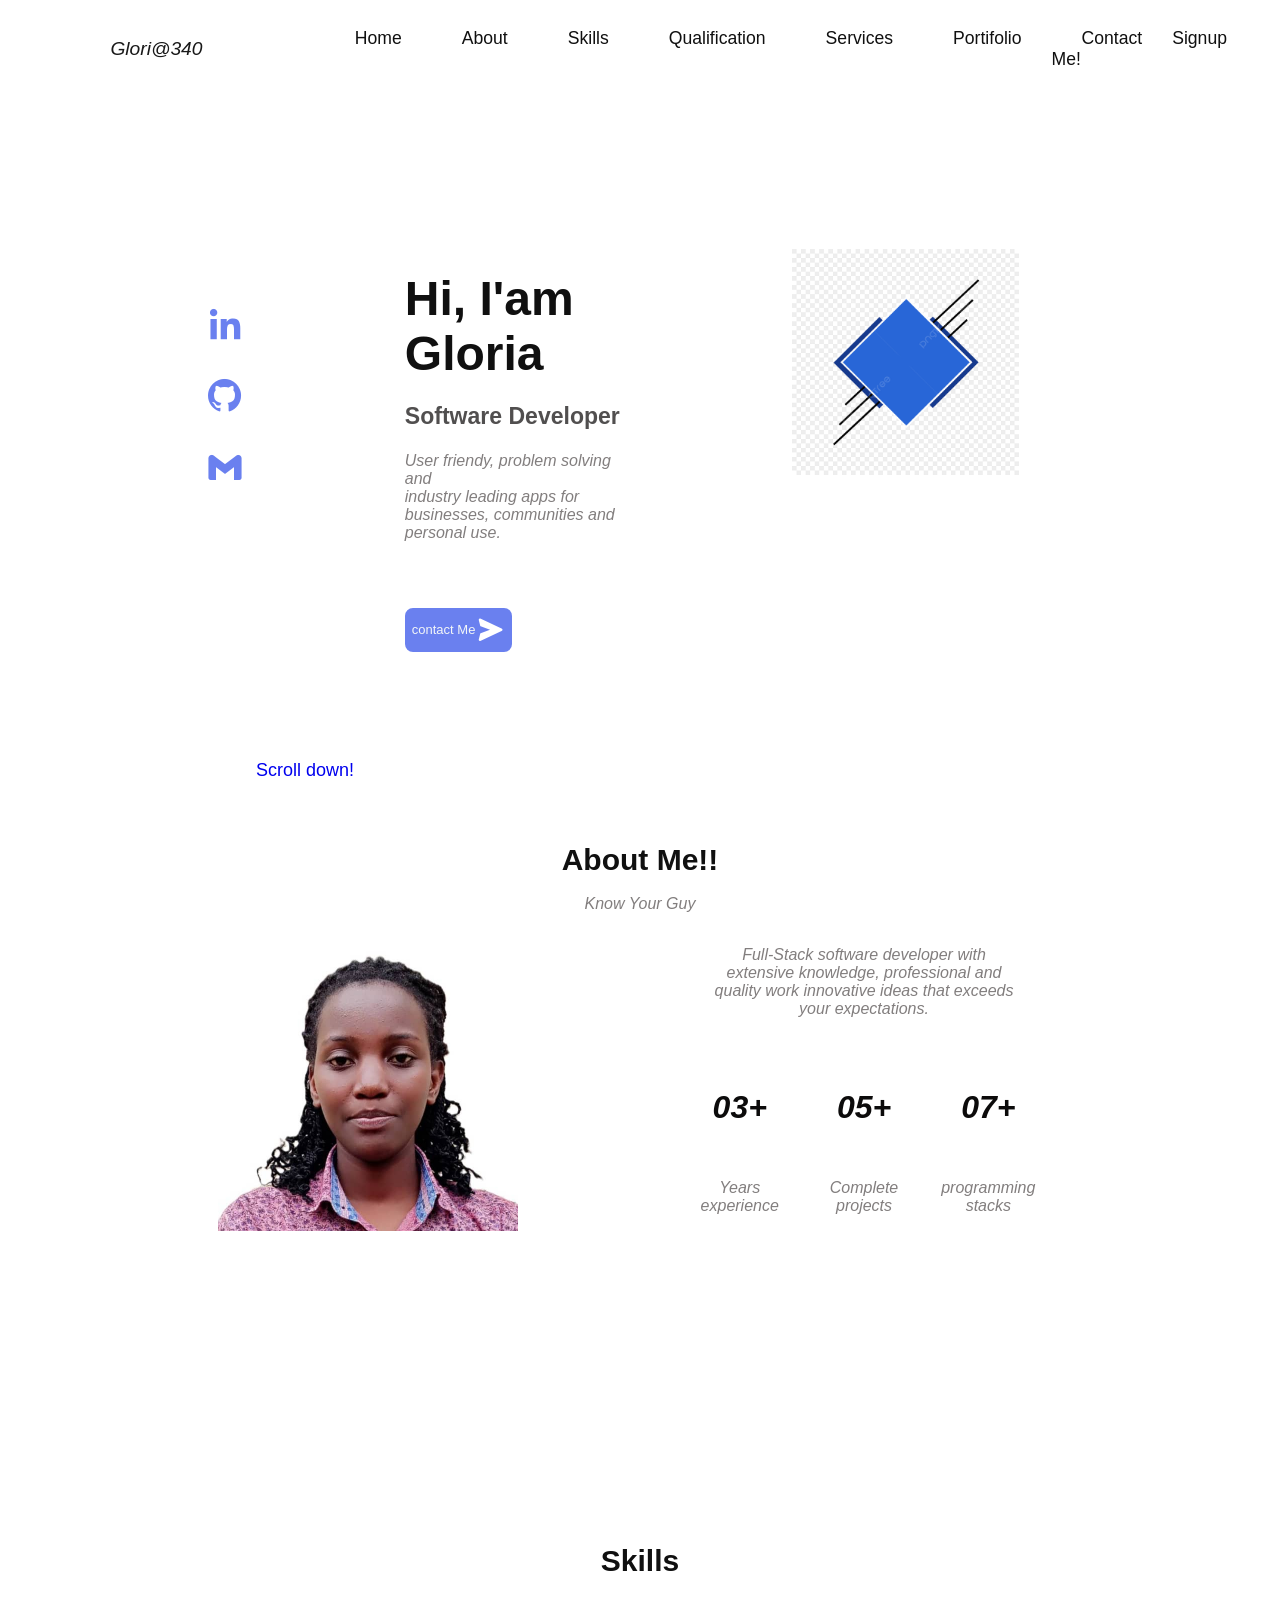
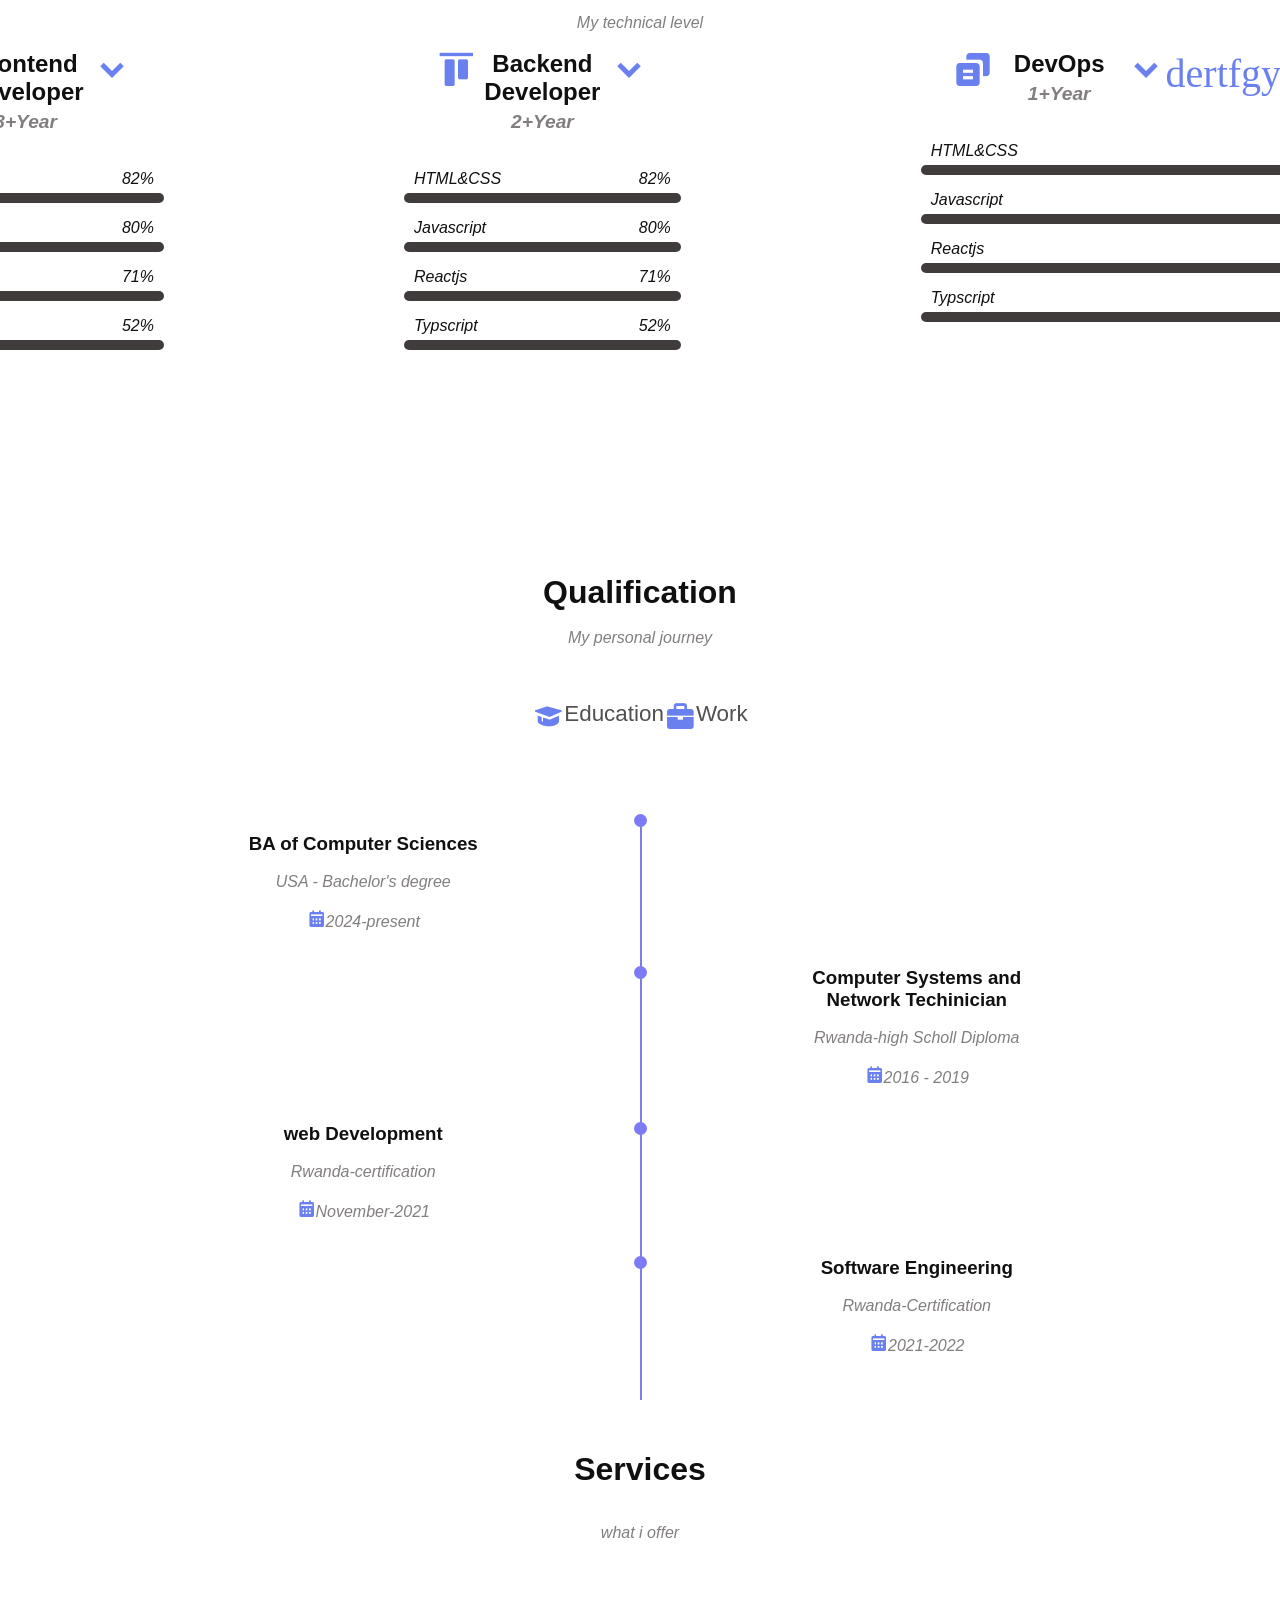
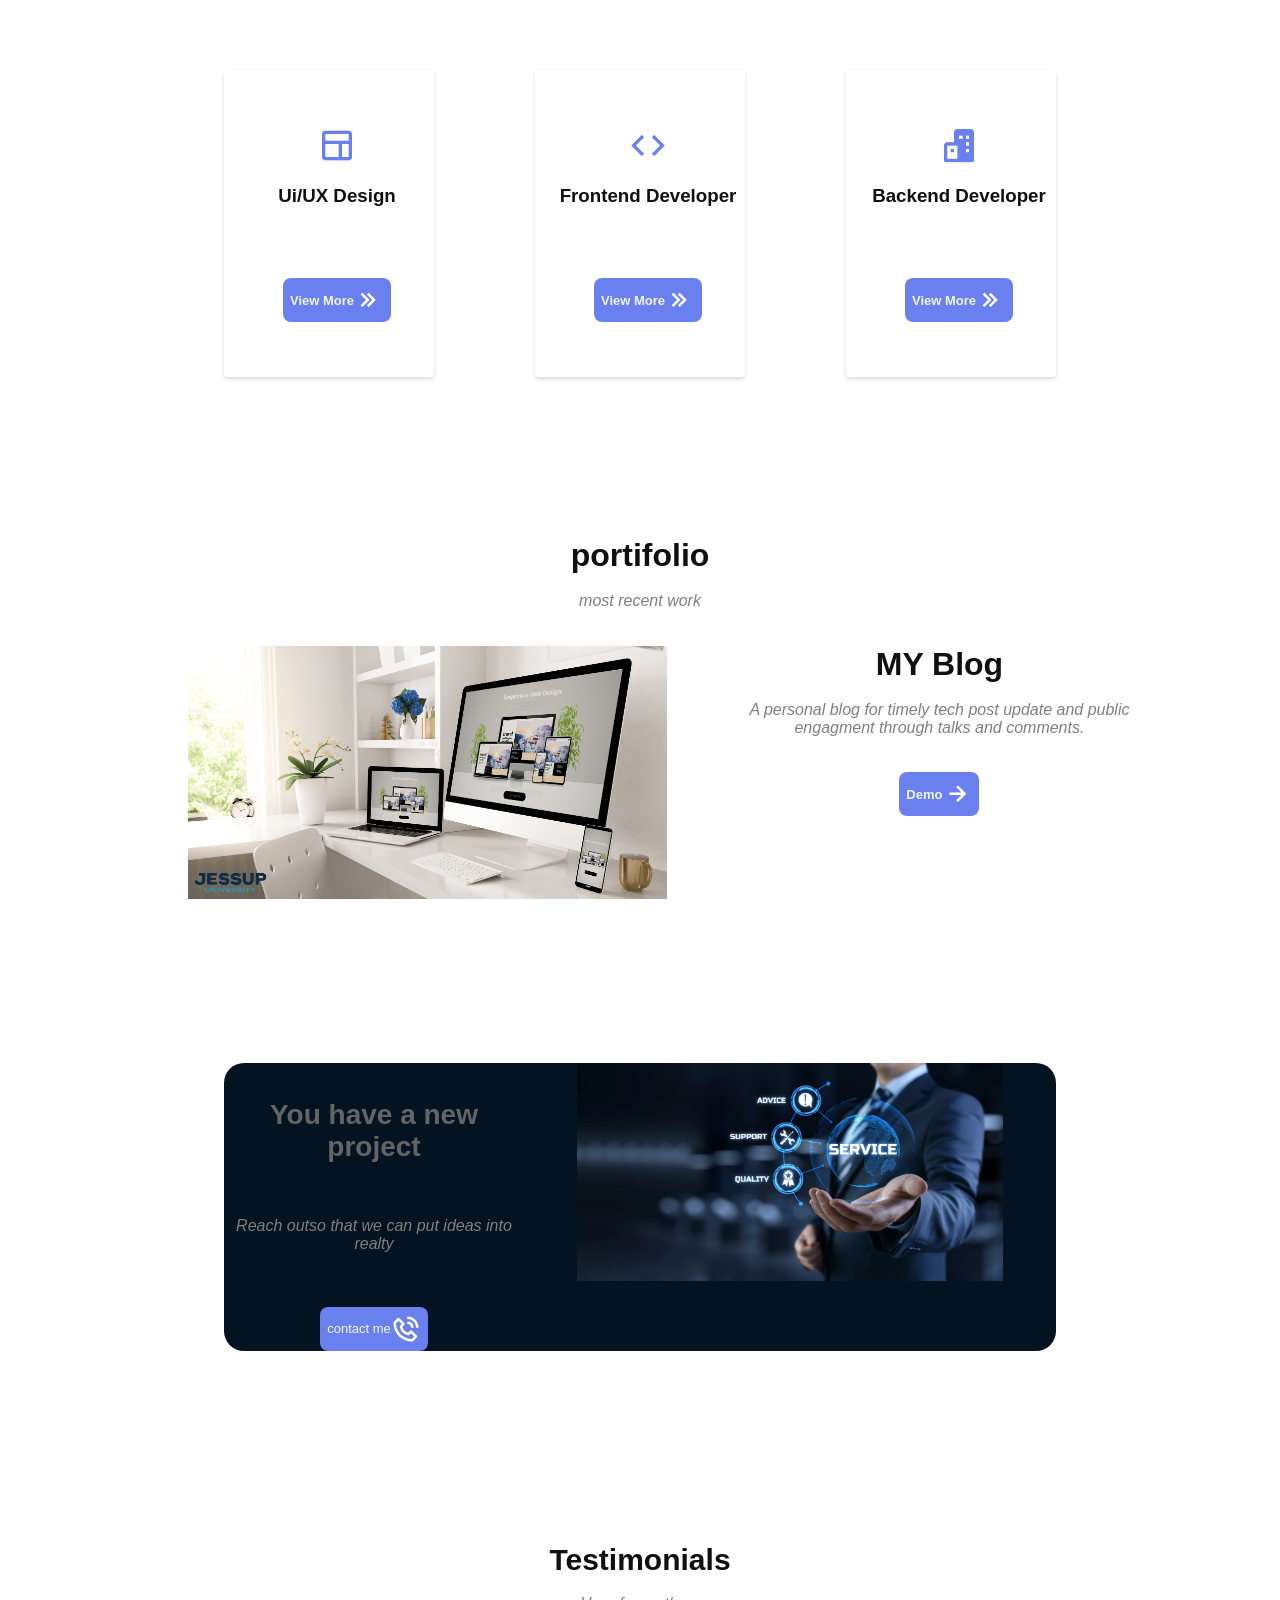
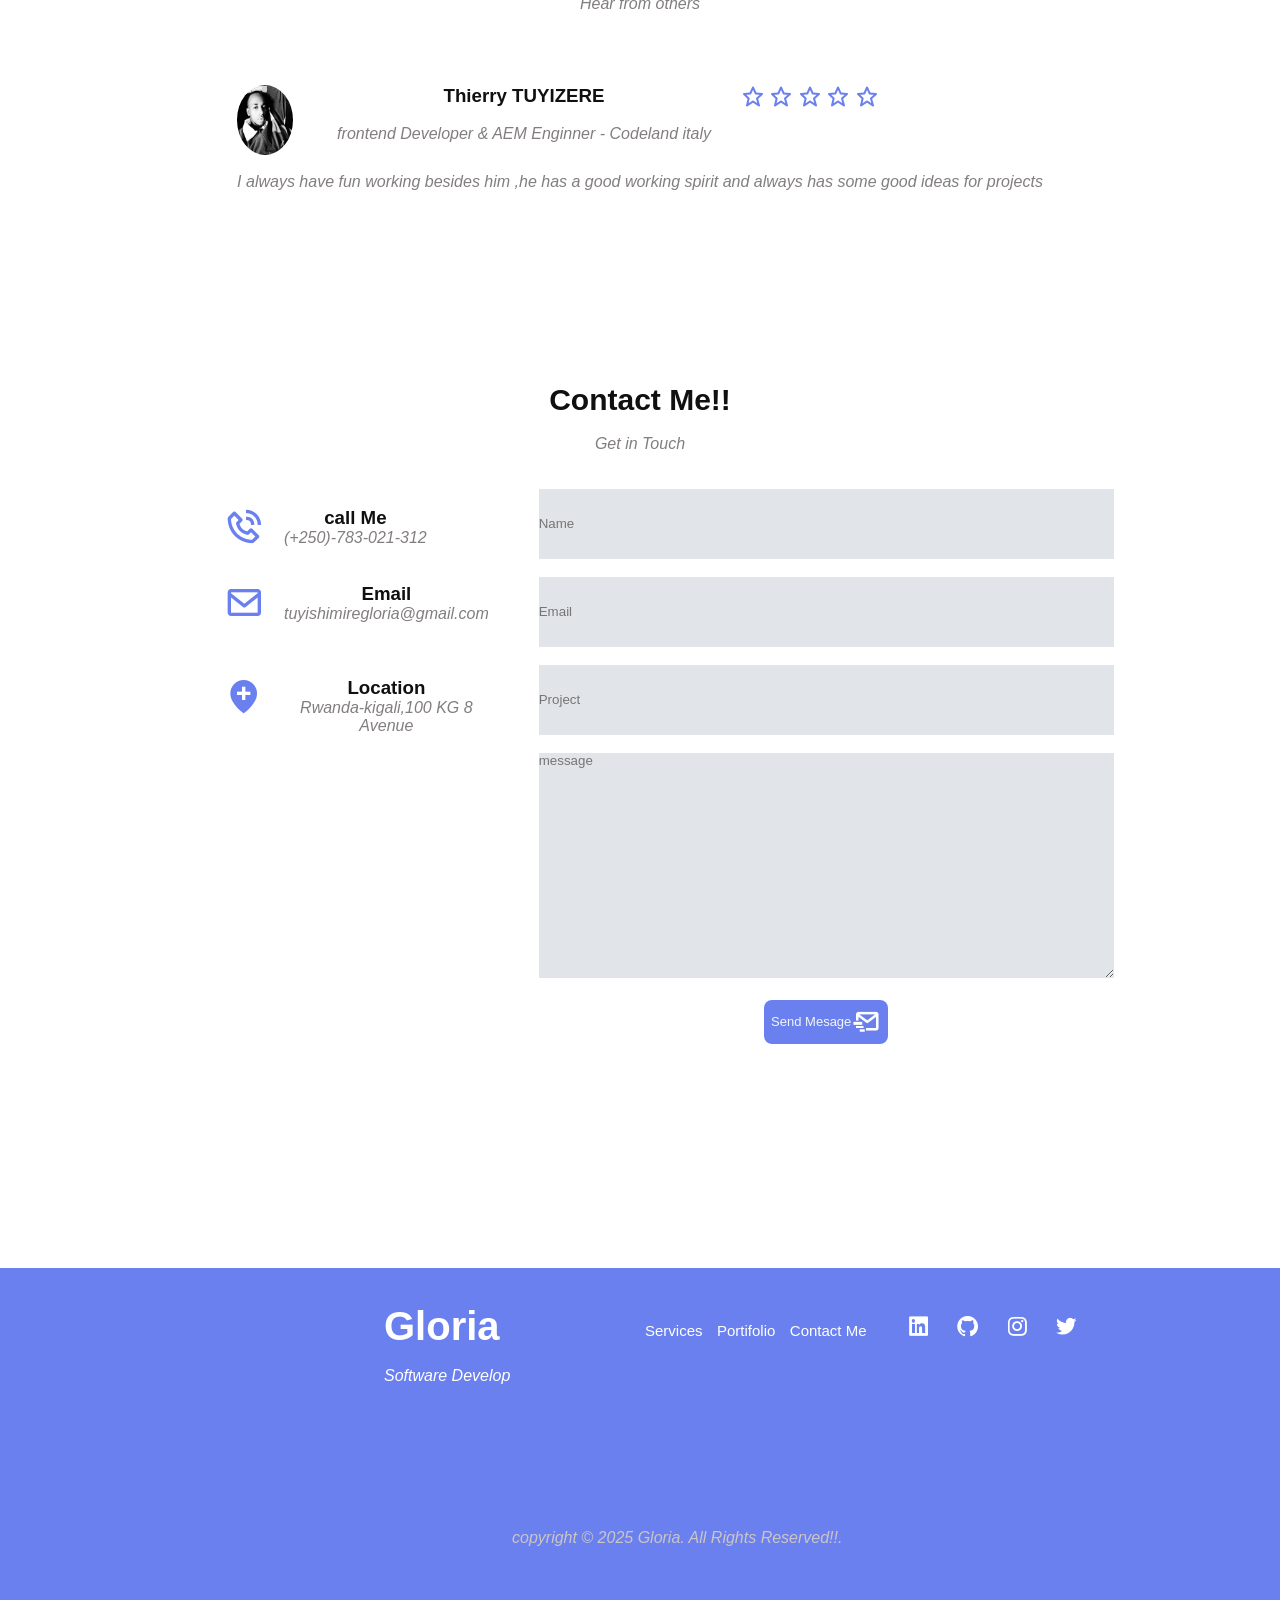
==== assets/index.html @ 60cc8ce3 "Added new stylesheet for the homepage" ====
<!DOCTYPE html>
<html lang="en">
<head>
    <meta charset="UTF-8">
    <meta name="viewport" content="width=device-width, initial-scale=1.0">
    <title>MY Bland</title>
    <link rel="stylesheet" href="index.css">
</head>
<body>

    <meta charset="UTF-8">
    <meta name="viewport" content="width=device-width, initial-scale=1.0">
    <title>coffee website</title> 
    <link rel="stylesheet" href="indexc.css">
    <link rel="stylesheet"
    href="https://unpkg.com/boxicons@latest/css/boxicons.min.css">
</head>
<body>


<!--header-->

<header>
  <a href="#" class="gogo">Glori@340</a>
<ul class="navlist">  
     <li><a href="#Home">Home</a></li>
    <li><a href="#About">About</a></li>
    <li><a href="#Skills">Skills</a></li>
    <li><a href="#Qualifications">Qualification</a></li>
    <li><a href="#service">Services</a></li>
    <li><a href="#Portifolio">Portifolio</a></li>
    <li><a href="#contactMe">Contact Me!</a></li>
    
    <li><a href="#Signup">Signup</a></li>
    </ul>
</header>

<!-- section -->

 <section class="Home" id="Home">
    <div class="grid-container">
    <div class="grid-icons">
        <br><br><li><i class='bx bxl-linkedin'></i></li>
       <br><li><i class='bx bxl-github'></i></li>
       <br> <li><i class='bx bxl-gmail'></i></li>
    </div> 
<div class="grid-text">
    <br><h1>Hi, I'am Gloria</h1>
    <br><h3>Software Developer</h5>
    <br><p>User friendy, problem solving and <br> industry leading
         apps for <br> businesses, communities and personal use.</p>

         <br><br><br><a href="#contactMe" class="button button--flex button--link button--small services__button ">
          contact Me <i class='bx bxs-send'></i></a>
        
        </div>
 <div class="grid-img">
    <img src="bg.jpg"  width="400" height="auto" alt="bxl-github">
 </div></div>
 </section>

<div class="scroll">
    <a href="#" id="About">Scroll down!</a>
    <i class="uil uil-arrow-down home__scroll-arrow"></i>

</div>

</section>



<!-- about me -->

<section class="aboutme" id="About">
    
    <h2>About Me!!</h2>
    <br><p>Know Your Guy</p><br>
    <div class="about">

       

    <div class="about-numer"> 
        <img src="passport-photo.jpeg"  width="300" height="auto" alt="">
         <div class="p">
        <p>Full-Stack software developer with <br> extensive  knowledge, 
            professional and <br> quality work innovative ideas that exceeds <br> your expectations.</p>

<br><br><div class="number">


<p><span>03+</span><br>Years<br>experience </p>
<p><span>05+</span><br>Complete<br>projects</p>  
<p> <span>07+</span><br>programming <br> stacks</p>
</div>
   </div>
</div>
</section>
<!-- ---skills----- -->
<section class="skills-content" id="Skills">
    <div class="Skill1">
       <h2>Skills</h2><br><br>
       <P>My technical level</P><br>
    </div>
<!-- skills scrool -->

 <div class="skills-scrollgrid"> 
    <div class="front-container">
       <div class="skills-front">
         <div class="head-front">
            <i class='bx bx-code-curly'></i>
         </div>
         <div class="span1">
            <h1>Frontend Developer <br>
                 <span>3+Year</span></h1>
         </div>
         <i class='bx bxs-chevron-down'></i>
       </div><br><br>
                      <!--list front  -->
                     <div class="skill-main">  <!-- contain all list front  -->
                        <div class="skill-bar">
                            <div class="info" > <p>HTML&CSS</p> <p>82%</p></div>
                            <div class="bar">
                                <span class="html"></span>
                              </div></div>

                              <div class="skill-bar">
                                <div class="info" > <p>Javascript</p> <p>80%</p></div>
                                <div class="bar">
                                    <span class="html"></span>
                                  </div></div>

                                 <div class="skill-bar">
                                    <div class="info" > <p>Reactjs</p> <p>71%</p></div>
                                    <div class="bar">
                                        <span class="html"></span>
                                      </div></div>

                                      <div class="skill-bar">
                                        <div class="info" > <p>Typscript</p> <p>52%</p></div>
                                        <div class="bar">
                                            <span class="html"></span>
                                          </div></div>
                     </div>

</div>
 <!--list backend  -->

<div class="front-container">
           <div class="skills-front">
             <div class="head-front">
                <i class='bx bxs-objects-vertical-top'></i>
             </div>
           <div class="span1">
              <h1>Backend Developer <br>
                <span>2+Year</span></h1>
            </div>
                <i class='bx bxs-chevron-down'></i>
</div> 
<br><br>

<div class="skill-main">  <!-- contain all list front  -->
    <div class="skill-bar">
        <div class="info" > <p>HTML&CSS</p> <p>82%</p></div>
        <div class="bar">
            <span class="html"></span>
          </div></div>

          <div class="skill-bar">
            <div class="info" > <p>Javascript</p> <p>80%</p></div>
            <div class="bar">
                <span class="html"></span>
              </div></div>

              <div class="skill-bar">
                <div class="info" > <p>Reactjs</p> <p>71%</p></div>
                <div class="bar">
                    <span class="html"></span>
                  </div></div>

                  <div class="skill-bar">
                    <div class="info" > <p>Typscript</p> <p>52%</p></div>
                    <div class="bar">
                        <span class="html"></span>
                      </div></div>
 </div></div>
 <!--list DEVJS  -->

 <div class="front-container">
            <div class="skills-front">
                <div class="head-front">
                    <i class='bx bxs-copy-alt' ></i>
                </div>
                <div class="span1">
                   <h1>DevOps <br>
                        <span>1+Year</span></h1>
                </div>
                <i class='bx bxs-chevron-down'>dertfgyhujikolpkojihu</i>
          </div>
<br><br>
<!-- contain all list front  -->
          <div class="skill-main">  
            <div class="skill-bar">
                <div class="info" > <p>HTML&CSS</p> <p>82%</p></div>
                <div class="bar">
                    <span class="html"></span>
                  </div></div>

                  <div class="skill-bar">
                    <div class="info" > <p>Javascript</p> <p>80%</p></div>
                    <div class="bar">
                        <span class="html"></span>
                      </div></div>

                     <div class="skill-bar">
                        <div class="info" > <p>Reactjs</p> <p>71%</p></div>
                        <div class="bar">
                            <span class="html"></span>
                          </div></div>

                          <div class="skill-bar">
                            <div class="info" > <p>Typscript</p> <p>52%</p></div>
                            <div class="bar">
                                <span class="html"></span>
                              </div></div>
         </div></div>
  </div>
</section>
 

<!-- qualification -->

<section class="Qualif" id="Qualifications">
    <div class="qual" >
    <h1>Qualification</h1><br>
    <p>My personal journey</p><br><br><br>
  </div>
              
    <div class="content-qualification">
          <div  class="education">
            <i class='bx bxs-graduation icons'></i>Education
            <i class='bx bxs-briefcase icons'></i>Work <br><br><br>
          </div>
          
          <!-- qualification-content 1 --> 

         <div class="content-education">
             <div class="data">
                  <br><br><br> <h3>BA of Computer 
                      Sciences</h3><br>
                     <p>USA - Bachelor's degree</p><br>
                <div class="calendar">
                   <i class='bx bxs-calendar icon'></i>2024-present
                </div>
            </div>

              <div >
                <span class="qualification-rounder"></span>
                <span class="qualification-line"></span>
             </div>
                <div></div>
         </div>

     <!-- qualification-content 2 --> 

          <div class="content-education">
               <div class="empt"></div>
                       <div>
                         <span class="qualification-rounder"></span>
                         <span class="qualification-line"></span>
                       </div>
              <div class="data">
                 <br><br> <h3>Computer Systems and <br> Network Techinician</h3><br>
                    <p>Rwanda-high Scholl Diploma</p><br>
               <div class="calendar">
                  <i class='bx bxs-calendar icon'></i>2016 - 2019
               </div>
           </div>  
        </div>
    <!-- qualification-content 3 --> 
    <div class="content-education">
      <div class="data">
           <br><br> <h3>web Development</h3><br>
              <p>Rwanda-certification</p><br>
         <div class="calendar">
            <i class='bx bxs-calendar icon'></i>November-2021
         </div>
     </div>

       <div>
         <span class="qualification-rounder"></span>
         <span class="qualification-line"></span>
      </div>  
            <div></div>
    </div>

    <!-- qualification-content 4 -->
     
    <div class="content-education">
      <div class="empt"></div>
              <div>
                <span class="qualification-rounder"></span>
                <span class="qualification-line"></span>
              </div>
     <div class="data">
        <br><br> <h3> Software Engineering</h3><br>
           <p>Rwanda-Certification</p><br>
      <div class="calendar">
         <i class='bx bxs-calendar icon'></i>2021-2022
      </div>
  </div>  
</div>

  <!-- service -->


 <section class="services"  id="service">

  <h1 class="section-h2">Services</h1><br><br>
  <p>what i offer</p>

<div class="container">
 <div class="service-container">

  <div class="service1">

       <div class="icon">
        <i class='bx bx-layout'></i><br><br>
        <h3>Ui/UX Design</h3>
       </div><br><br>
       <div>
       <span class="button button--flex button--small button--link services__button">
        
        View More 
        <i class='bx bx-chevrons-right'></i>
       </span>
    </div>
    
    </div>
 </div>
 <div class="service-container">
 <div class="service1">

  <div class="icon">
   <i class='bx bx-expand-horizontal'></i><br><br>
   <h3>Frontend Developer</h3>
  </div><br><br>
  <span class="button button--flex button--small button--link services__button">
   View More 
   <i class='bx bx-chevrons-right'></i>
</span>

</div></div>
<div class="service-container">
<div class="service1">

  <div class="icon">
    <i class='bx bxs-buildings'></i><br><br>
   <h3>Backend Developer</h3>
  </div><br><br>
  <span class="button button--flex button--small button--link services__button">
   View More 
   <i class='bx bx-chevrons-right'></i>
</span>

</div></div>
</div>
</section>

  <!-- portfolia -->
   <section class="portifolio section" id="Portifolio">
    <div class="portfolia-container">
    <h1 class="port-h1"> portifolio</h1><br>

    <p>most recent work</p><br><br>
    
  <div class="portfolia-data">
 <div><img src="Best-Degree-for-Web-Development.jpg" alt=""></div>

 <div> <h1>MY Blog</h1><br>

<p>A personal blog for timely tech post update and
   public engagment through talks and comments.</p>
  
<span class="button button--flex
 button--link button--small services__button">Demo
 <i class='bx bx-right-arrow-alt'></i></span>
</div></div>
</div> 
   </section>


  <!-- project -->
   <section class="project">
<div class="project-bg">
<div class="project-container">
  <div class="project-data">
  <br><br><h2>You have a  new project </h2>
  <br><br><br><p>Reach outso that we can put ideas into realty</p>

  <br><br><br><a href="#contactMe" class="button button--flex button--link button--small services__button " >
    contact me <i class='bx bx-phone-call'></i></a>
   </div>  
   <div class="image-project"> <img src="service.webp" alt=""></div>
    
</div></div>
   </section>

<!-- testimon -->

<section class="testimon">
  <div class="testimon-container">
    <div class="testimon-data">
<h2>Testimonials</h2><br>
<p>Hear from others</p>
    </div><br><br><br><br>
<div class="thierry">
  <div ><img src="titi.jpg" alt=""></div>
  <div>
  <h3>Thierry TUYIZERE</h3>
  <br><p>frontend Developer & AEM Enginner - Codeland italy</p>
</div>
<div class="i"><i class='bx bx-star' ></i>
  <i class='bx bx-star' ></i>
  <i class='bx bx-star' ></i>
  <i class='bx bx-star' ></i>
  <i class='bx bx-star' ></i>
  
</div>
</div>

<br><div class=" paragrapg">
  <p>I always have fun working besides him ,he has a good working spirit
     and always has some good ideas for projects</p>

</div>
</div>
</section>
<!-- contact me -->
<section class="contact Me" id="contactMe">
  <h2>Contact Me!!</h2><br>
  <p>Get in Touch</p>

  <br><br><div class="contact-conatainer">
    <div class="contact-data">
<br>
      <div class="call">
        <i class='bx bx-phone-call'></i>
        <div><h3>call Me</h3>
      <p>(+250)-783-021-312</p></div>
    </div>
    <br><br>
      <div class="call">
        <i class='bx bx-envelope'></i>
        <div><h3>Email</h3>
      <p>tuyishimiregloria@gmail.com</p></div>
    </div>
<br><br><br>
      <div class="call">
        <i class='bx bxs-location-plus'></i>
        <div><h3>Location</h3><p>Rwanda-kigali,100 KG 8 Avenue </p></div></div>
    </div>
<div class="contact-laber">
  <form action="text">
       <div> <input type="text" id="name" name="name"  placeholder="Name"></div>
          <br><div><input type="text" id="name" name="name" cols="70"  placeholder="Email"></div>
           <br><div><input type="text" id="name" name="name" cols="70"  placeholder="Project"></div>
              <br><div><textarea id="message" name="message" rows="15"  placeholder="message" cols="70" required></textarea></div>

              <br><div><button class="button button--flex button--link button--small services__button" >Send Mesage <i class='bx bx-mail-send'></i>  </button></div>
            </div> </form>
  </div>
</section>


 </div>
    </div>
</section>
<!-- footer -->
  <footer> 
  <div class="bg">
<div class="footer-cont">
    <div class="soft">
      <br><br><h3>Gloria</h3>
      <br> <p>Software Develop</p>
      </div>
    <div class="href"><br><br><br>
      <a href="#service"> Services</a></li>
      <a href="#Portifolio"> Portifolio</a></li>
      <a href="#contactMe">Contact Me</a></li>
    </div>
<div ><br><br>
  <a href=""><i class='bx bxl-linkedin-square'></i></a></li>
  <a href="#https://github.com/Gloria340"><i class='bx bxl-github'></i></a></li>
  <a href="#https://www.instagram.com/340_gloria/profilecard/?igsh=eTRmdzFhbXp0ZjM0"><i class='bx bxl-instagram'></i></a></li>
  <a href="#https://x.com/TGloria340?t=ekg5ZHscPqH1bGgRQwJ5Xg&s=08"><i class='bx bxl-twitter'></i></a></li>
</div>
</div>
<br><br><br><br>
<br><br><br><br>

<p class="copy"> copyright &copy; 2025 Gloria. All Rights Reserved!!.</p>
</div></footer> 



</body>
</html>
---- assets/index.css ----
/* General styling */


*{
    padding: 0;
    margin: 0;
    box-sizing: border-box;
    font-family: "Inter", sans-serif;
    list-style: none;
    text-decoration: none;
    scroll-behavior: smooth;
    border: none;
    outline: none;
}
:root{
    --bg-color:#191919;
    --secont-bg-color:#101010;
    --main-color:#6a80ef;
    --text-color:#fff;
    --second-color: #e4e4e4;
    --other-color:#c6c9d8bf;

     --h1-font: 7rem;
     --h1-font: 3.5rem;
     --p-font: 1.1rem;
}
body {
    color: var(--secont-bg-color);
    
}
header{
position: fixed;
top: 0;
right:0;
z-index: 1000;
width: 100%;
display: flex;
align-items: center;
justify-content: space-between;
background: transparent;
padding: 28px ;
margin: 0 20px;
margin-left: 80px;
margin-right: 40px;
 border-bottom: 1px solid transparent;
 transition: all ease .50s; 
} 
             /*---navbar-----*/
.navlist{
    display: flex ;
}
.navlist a{
    color: var(--secont-bg-color);
    font-size: var(--p-font);
    font-weight: 400;
    margin:30px;
    transition: all ease .40s;
    background-color: var(--container-color);
}
.navlist a:hover{
    color: var(--main-color);
} 
.gogo{
color: #191919;
font-size: 1.2rem;
margin: 0 10%;
font-style: italic;
    }

.section{
    padding: 2rem 0 4rem;
   

}
.Home{
    position: relative;
    min-height: 100vh;
    width: 50 50%;
    display: flex;
    align-items: center;
    justify-content: flex-start;
}
.grid-container {
    display: flex;
    justify-content: center;
    gap: 10rem;
    padding:  10% ;
    
}
      /*---iconcs-----*/
.grid-icons{
font-size: 1.5rem;
color: #798fe8;
justify-content: center;



}
                
              /*---text-----*/
.grid-text{
    font-size: 1.2rem;
}
.grid-text p{
    color: rgb(130, 126, 126);
    font-size: 1rem;
}.grid-text h3{
    color: rgb(81, 79, 79);
    font-size: larger;
}
.grid-text h1{
    font-size: 3rem;
}
/*---button-----*/
.button{
    color: #fff;
    background: var(--main-color);
    padding: 1.5rem;
    border-radius: 0.5rem;
    
}
/*---scroll-----*/
.scroll{
    
    font-size:large;
    color: rgb(215, 143, 8);
    font-weight: var(--font-medium);
    margin: -10rem 20rem;    /*margin top ,margin reft*/
background
padding:1% 3% ;
margin-left: 20%;

}
        

/*---about-----*/

.aboutme{
    text-align: center;
    margin: 0%;
    padding: 17%;
}
  .aboutme h1  {
font-size: 2.5rem;
}
p {
    font-size: 1.rem;
    color: rgb(130, 126, 126);
    font-style: italic;
    }

    .about-numer{
        display: flex;
        align-items: center;
        gap: 10rem;
    }
    .number span {
        display: block;
        font-size: 2rem;
    }
    .number {
        display: flex;
    }
    span{
        color: #101010;
        font-family: Arial, Helvetica, sans-serif;
        font-weight: 600;
        margin: 35px;
    }

    /*---about-----*/
    
    .skills-content{
text-align: center;
    }
    .skills-front{
        display: flex;
    }
    i{
        font-size: 2.5rem;
        color:var(--main-color)
    }
     h2{
        font-size: 3rem;
    }
    h1 {
        font-size: 1.5rem;
    } .number span{
            font-size: 2rem;
            color: rgb(12, 11, 11);
            font-style: italic;
    }
      .skills-scrollgrid{
        display: flex;
        gap: 15rem;
justify-content: center;
      }
      
     /*---HTML-----*/




     .skill-main{
        width: 100%;
        display: grid;
        grid-column-gap:50px ;
        grid-row-gap:20  px ;
        gap: 1rem;
     }
     
     .skill-main .skill-bar .info{
        display: flex;
        justify-content: space-between;
        padding: 0 10px;
        
     } 
     
     .skill-bar .info .percenta{

     }
 .skill-bar .bar{
       width: 100%;
       height: 10px;
       position: relative;
       background-color: rgb(64, 60, 60);
       border-radius: 25px;
       margin-top: 5px;
     }
.info p{
    color: #101010;
    font-family: Arial;
}

 .skills-front{
    max-width: 408px;
    margin-left:2rem;
    margin-right: 2rem;

}.span1 span{
    font-size: 1.2rem;
    color: rgb(130, 126, 126);
    font-style: italic;
   
}

 /*---qualification-----*/
.Qualif{
    text-align: center;
    margin: 2%;
    padding: 8%;
}
.Qualif h1{
font-size: 2rem;
}
.education{
    display: flex;
     justify-content: center;
     font-size: 1.4rem;
     color: rgb(81, 79, 79);
    
}
div{
    display: block;
    unicode-bidi: isolate;
}
.qualification-rounder{
    display: inline-block;
    width: 13px;
    height: 13px;
    background-color: rgb(123, 123, 247);
    border-radius: 50%;
}
.qualification-line{
    display: block;
    width: 2px;
    height: 100%;
    background-color: rgb(125, 125, 235);
    transform: translate(6px, -77px);
}
.calendar{
    display: inline-block;
    font-size: 1.rem;
    color: rgb(130, 126, 126);
    font-style: italic;
}
.calendar i{
    font-size:1.2rem; 
}
.icons{
    font-size: 2rem;
}
.content-education{
    display: grid;
    grid-template-columns: 1fr max-content 1fr;
    grid-template-columns:px ;
    
}
.empt{
    width: 28.7rem;
}
.content-qualification{
   
  
}


 /*---service-----*/

 h2{
    font-weight: 5px;
 }
section {
    padding: 6rem ;
    
}
.container{
    display: flex;
    justify-content: space-between;
    padding: 8rem 0 2rem;
    
}
.service-container{
    position: relative;
    background-color: var(--container-color);
    padding: 3.5rem .5rem 1.25rem 1.5rem;
    border-radius: .25rem;
    box-shadow: 0 2px 4px rgba(0, 0, 0, .15);
    transition: .3s;
}

.button{
    
    font-size: 13px;
   padding: 7px;
   color:white;
   background-color: var(--main-color);

}
.button i{
    
    font-size: 30px;
}
.button--flex{
    display: inline-flex;
    align-items: center;

}


 /*---portifolia-----*/
 .portfolia-data{
    display: flex;
    
 }
    img{
    max-width: 70%;

 }

/*---project-----*/
.project-container{
    display: flex;
    color: rgb(52, 51, 51);

}

img{
    max-width: 80%;
}
 .project-data h2{
    width:300px; 
    font-size: 28px;
    color: rgb(100, 100, 100);
    
 }
 .project-bg{
    background-color: #041321;
    border-radius: 20px;
 }
 .button{
   background-color: #107adc;
   color: rgb(242, 245, 247);
 }
 span{
    color: white;
 }
/*---testimon-----*/

.thierry{
    display: flex;
    gap: 30px;
}
.thierry img{
    display: flex;
    width: 70px;
    height: 70px;
    border-radius: 50%; 
}
.star img{
    max-width: 80%;
    
}
.testimon-container{
    display: inline-block;
}
.thierry i{
    font-size: x-large;
}
h2{
    font-size: 30px;
}
/*---contact me----*/

input{
    background-color: #e1e5e9;
    width: 100%;
    height: 70px;
}
textarea{
    background-color: #e1e5e9;
}
.contact-conatainer{
    display: flex;
    gap: 50px;
}
.call{
    display: flex;
    gap: 20px;
    
}
 /*---footer----*/
footer{
    object-fit: cover; 
    color: white;
    display: flex;
    flex-direction: column;
}
 .bg{
    background-color:var(--main-color);
    
 }
 .footer-cont{
    display: grid;
    grid-template-columns: repeat(3, 1fr);
    margin-left: 30%;
    margin-right: 10%;

 }
 .copy{
    color: rgb(203, 197, 197);
    margin-left: 40%;
    margin-bottom: 5%;
 }
 .soft h3 {
    font-size: 40px;
 }
    .soft p{
        color: white;
    }
.button{
    background-color: var(--main-color);
}
.button i{
    color: white;
}
.href a{
color: white;
font-size: 15px;
    padding: 5px; /* Adds space inside the div */
  
  
}
.footer-cont i{
    color: white;
    font-size:25px ;
        padding: 10px; /* Adds space inside the div */
      
}
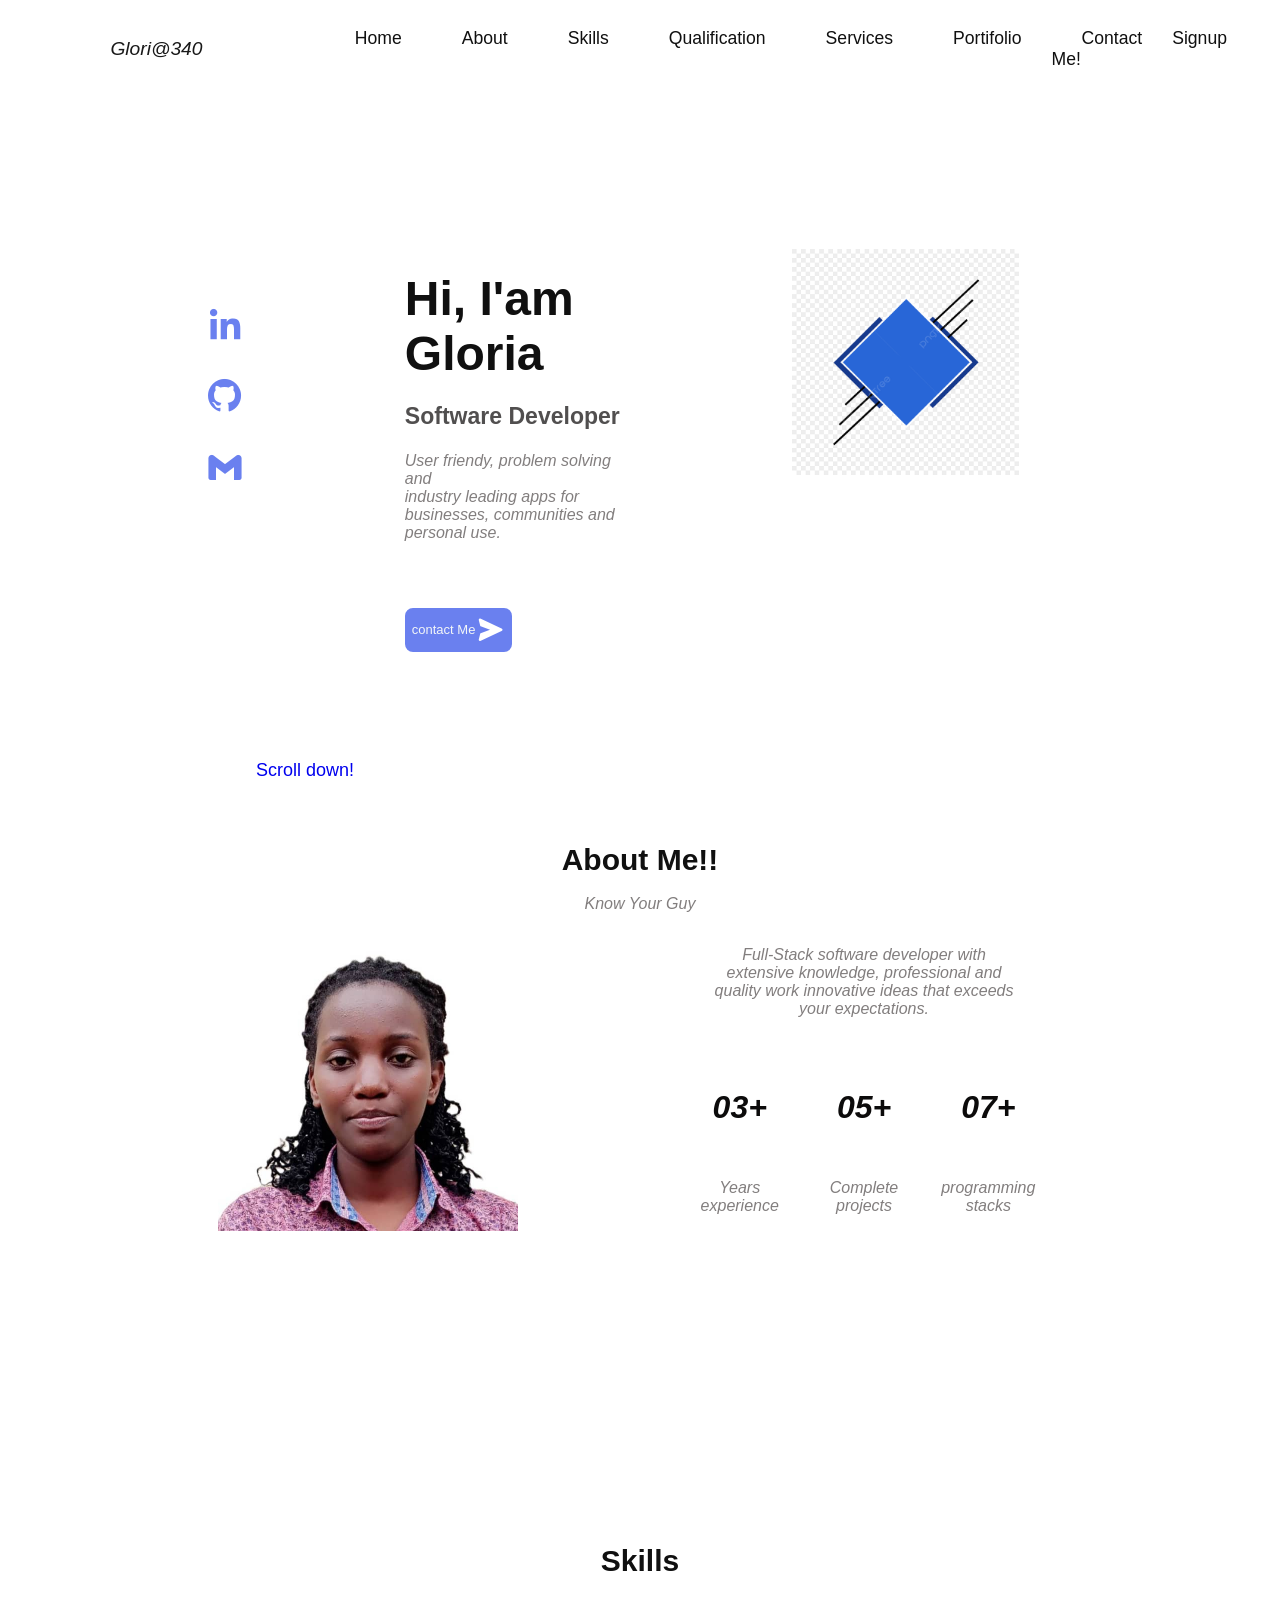
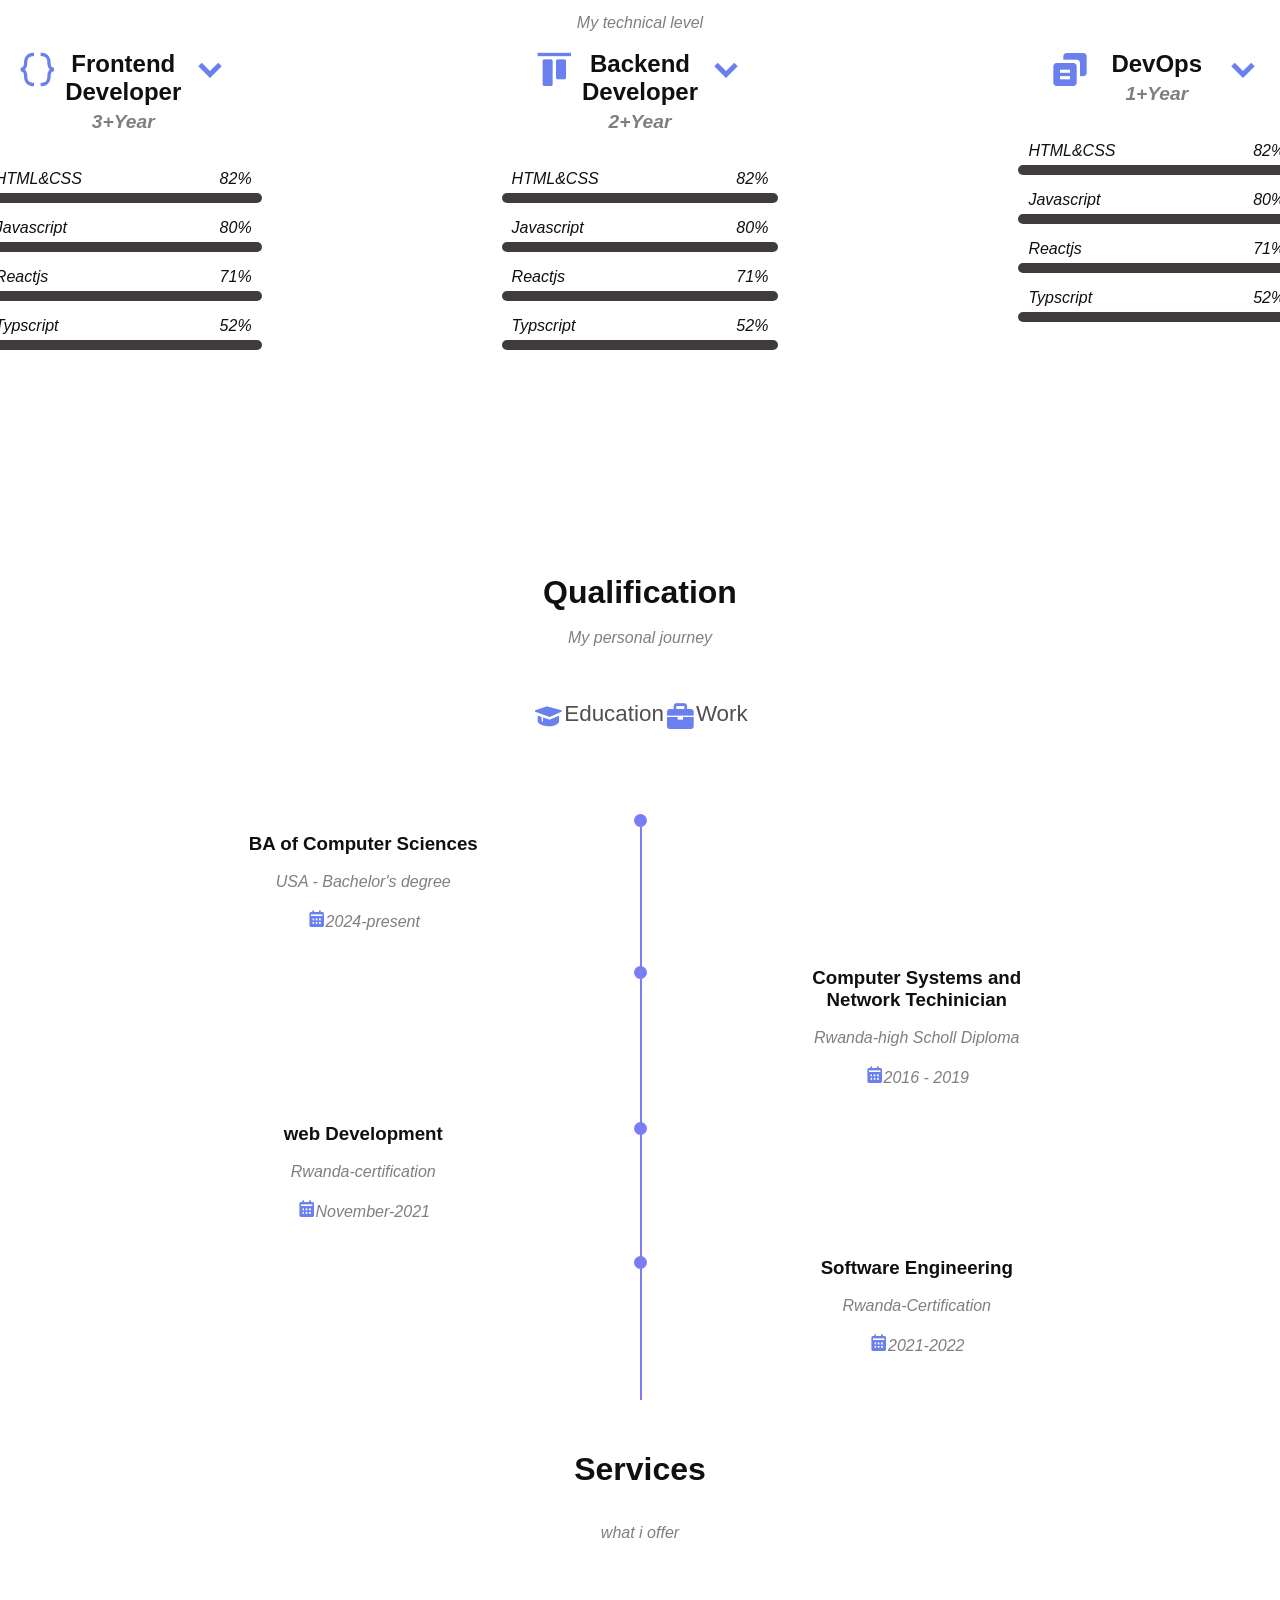
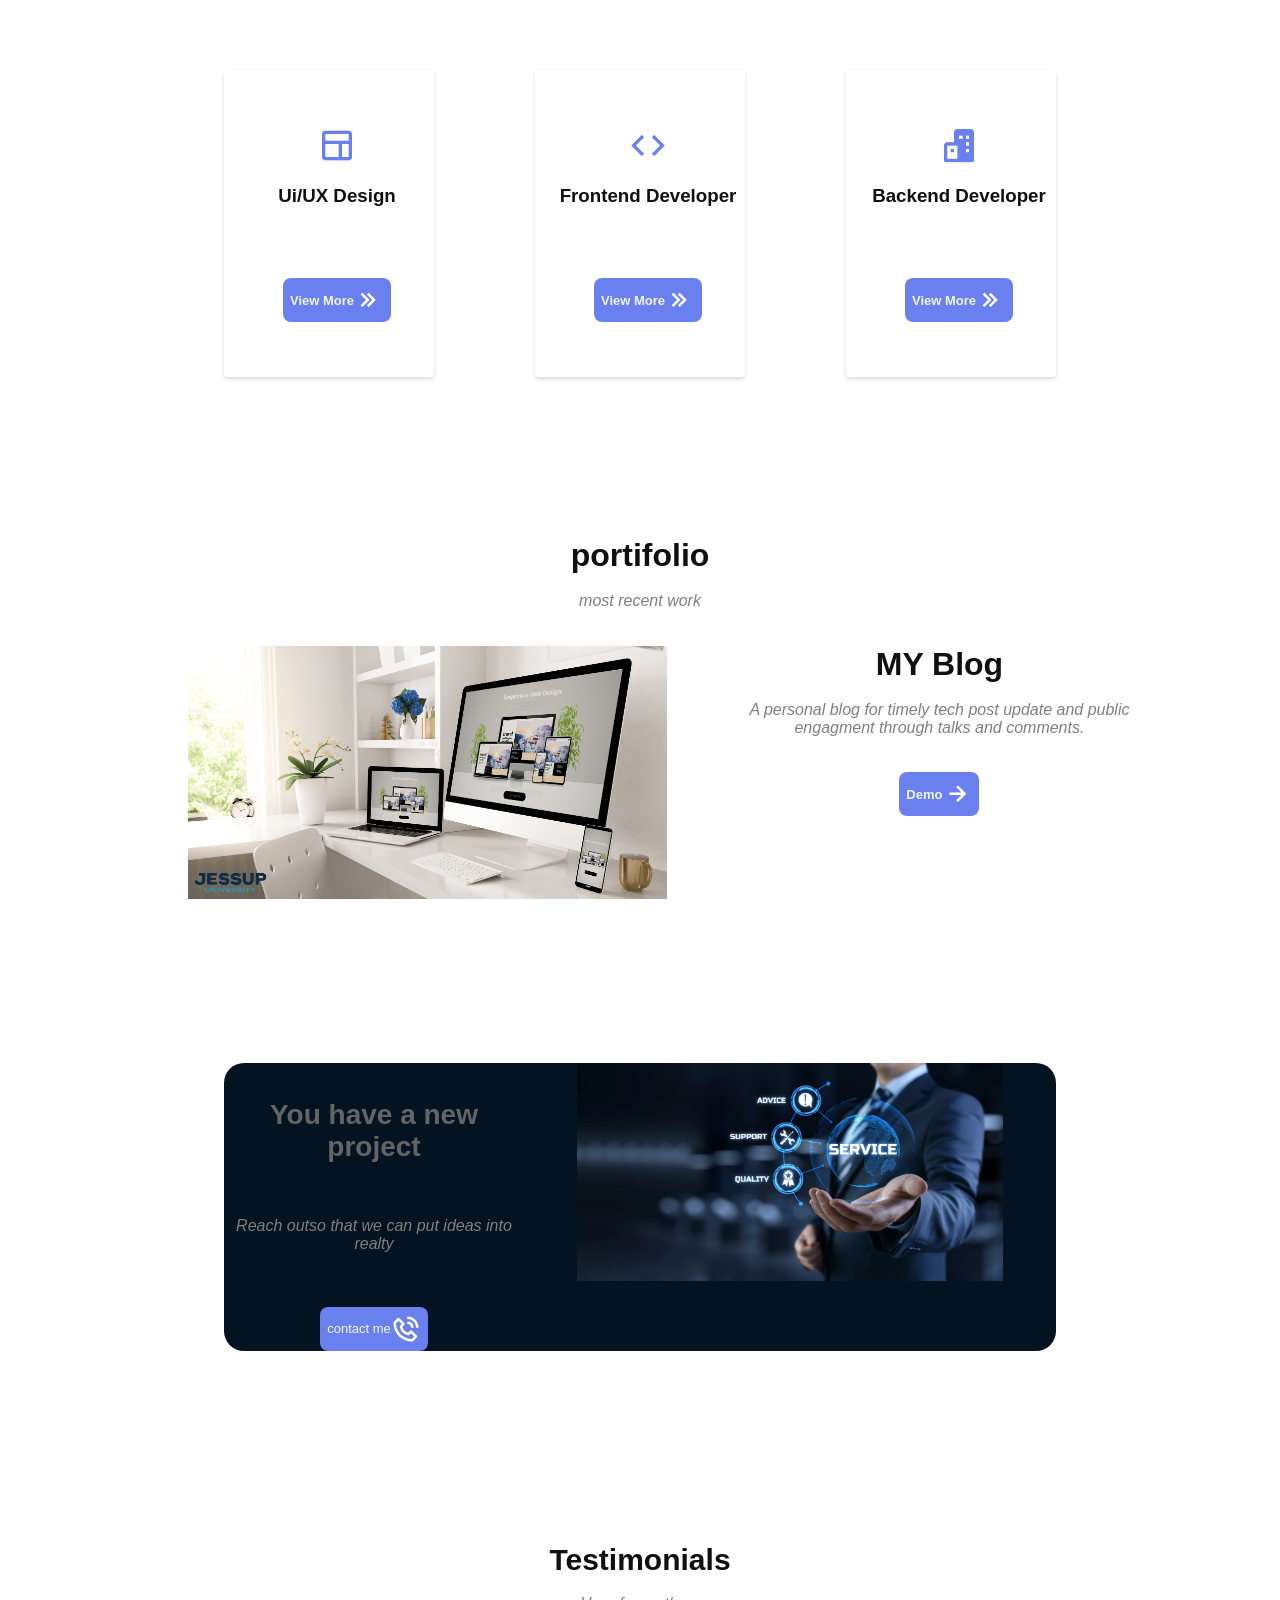
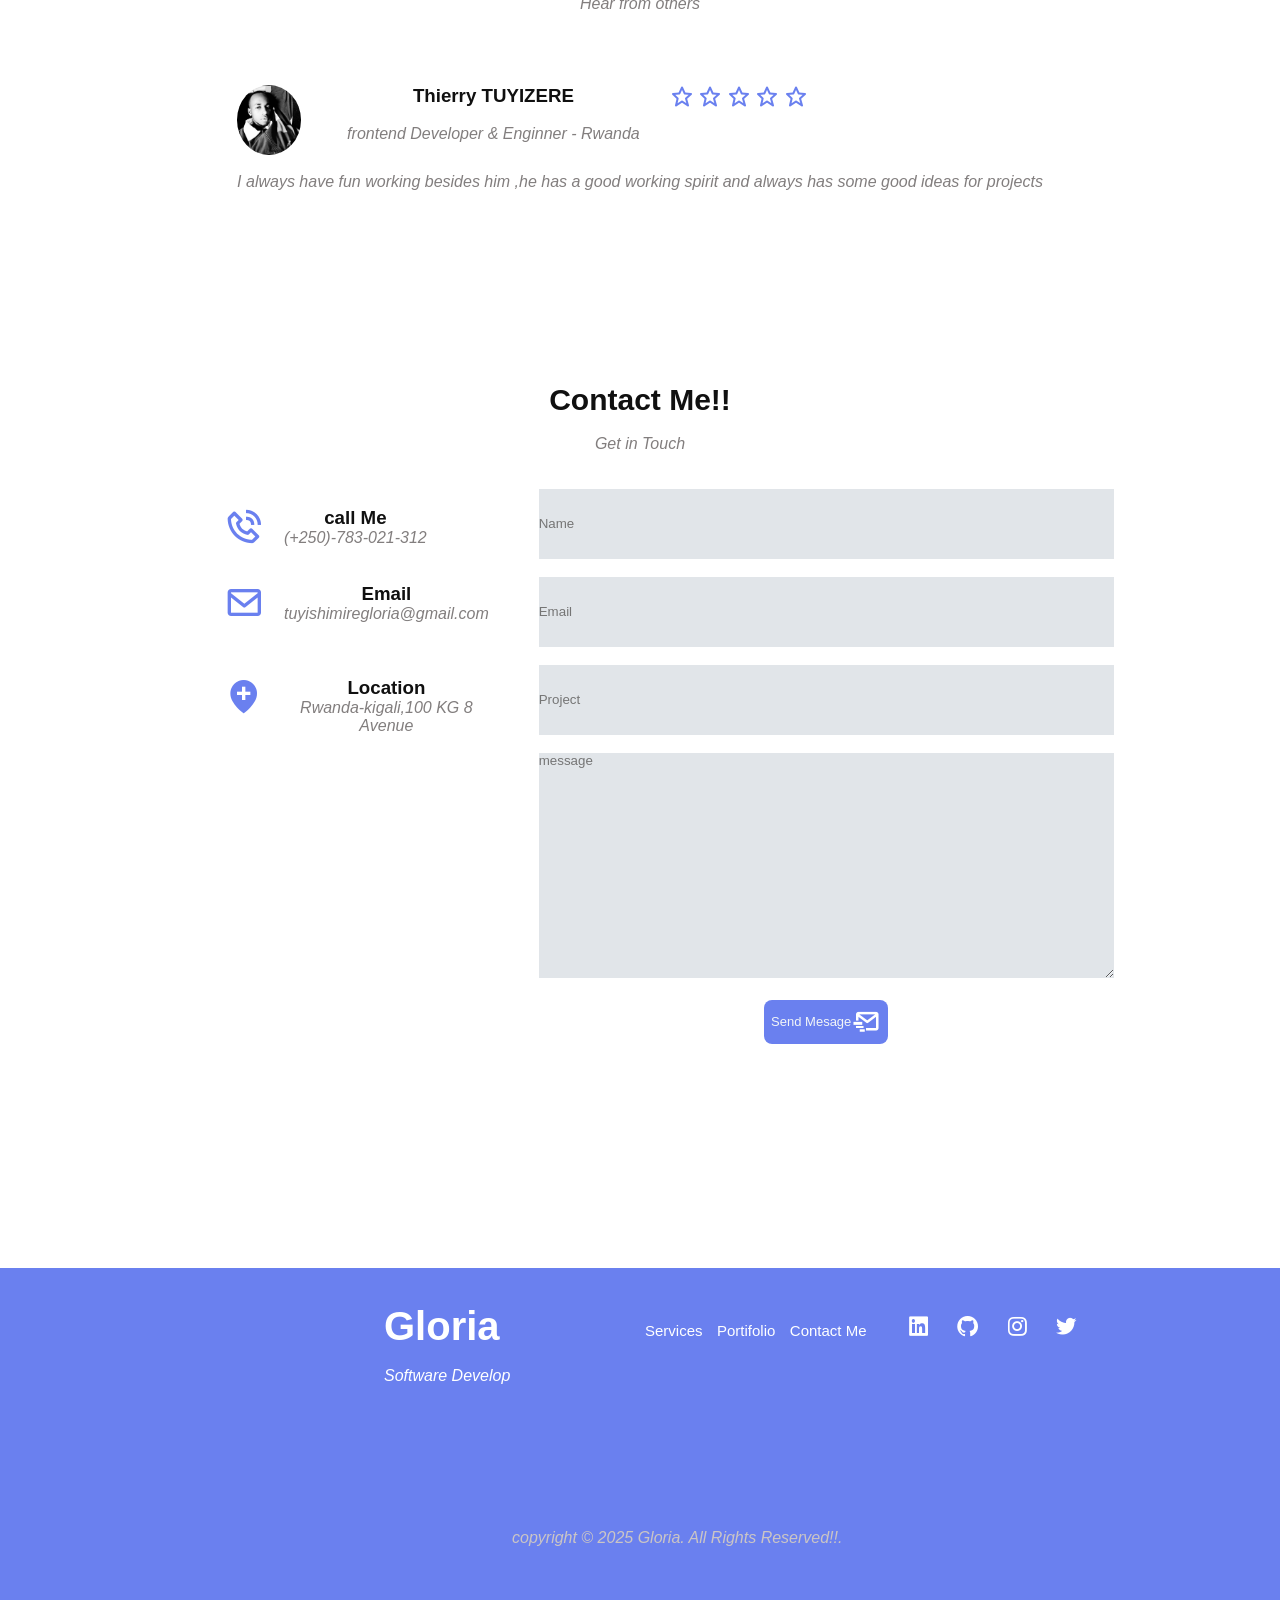
==== commit ec4a7bbc: "Your commit message" ====
--- a/assets/index.html
+++ b/assets/index.html
@@ -194,7 +194,7 @@
                    <h1>DevOps <br>
                         <span>1+Year</span></h1>
                 </div>
-                <i class='bx bxs-chevron-down'>dertfgyhujikolpkojihu</i>
+                <i class='bx bxs-chevron-down'></i>
           </div>
 <br><br>
 <!-- contain all list front  -->
@@ -417,7 +417,7 @@
   <div ><img src="titi.jpg" alt=""></div>
   <div>
   <h3>Thierry TUYIZERE</h3>
-  <br><p>frontend Developer & AEM Enginner - Codeland italy</p>
+  <br><p>frontend Developer & Enginner - Rwanda</p>
 </div>
 <div class="i"><i class='bx bx-star' ></i>
   <i class='bx bx-star' ></i>
--- a/assets/index.css
+++ b/assets/index.css
@@ -393,7 +393,7 @@
 }
 .thierry img{
     display: flex;
-    width: 70px;
+    width: 80px;
     height: 70px;
     border-radius: 50%; 
 }
